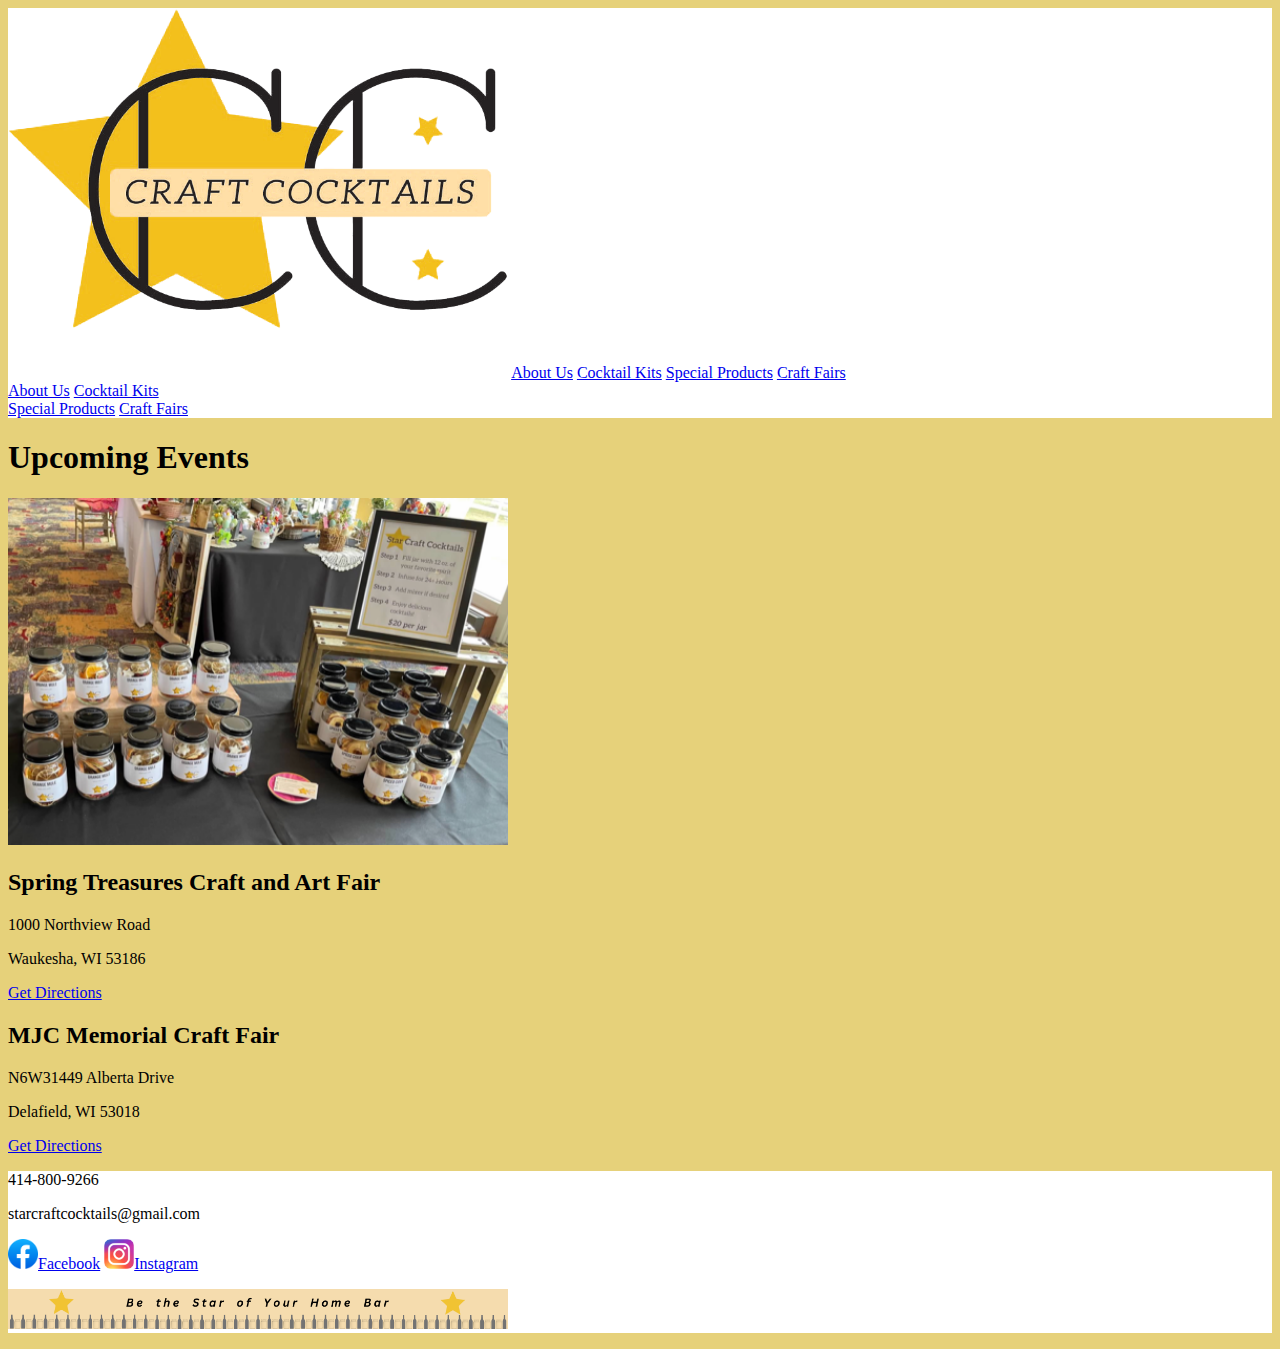
==== fairs.html @ 5c6d2039 "Client Project In Progress" ====
<!DOCTYPE html>
<html lang="en">
<head>
    <meta charset="UTF-8">
    <meta http-equiv="X-UA-Compatible" content="IE=edge">
    <meta name="viewport" content="width=device-width, initial-scale=1.0">
    <title>Star Craft Cocktails</title>
    <link rel="stylesheet" href="styles.css">
</head>
<header>
    <nav class="mobile">
        <a href="home.html"><img class="logo" src="images/logo_nobackground.png" width="500" alt="logo"></a>
        <a href="about.html">About Us</a>
        <a href="kits.html">Cocktail Kits</a>
        <a href="special.html">Special Products</a>
        <a href="fairs.html">Craft Fairs</a>
    </nav>
    <div class="desktop_left">
        <nav>
            <a href="about.html">About Us</a>
            <a href="kits.html">Cocktail Kits</a>
        </nav>
    </div>
    <div class="desktop_right">
        <a href="special.html">Special Products</a>
        <a href="fairs.html">Craft Fairs</a>
    </div>
</header>
<body>
    <h1>Upcoming Events</h1>
    <img src="images/craft_fair.PNG" alt="Craft Fair" width="500">
    <h2>Spring Treasures Craft and Art Fair</h2>
    <p>1000 Northview Road</p>
    <p>Waukesha, WI 53186</p>
    <a href="https://www.google.com/maps/place/1000+Northview+Rd,+Waukesha,+WI+53188/@43.0346585,-88.2413614,17z/data=!3m1!4b1!4m6!3m5!1s0x8805a8ce07b3fbdd:0x9d43ce23d620c50!8m2!3d43.0346585!4d-88.2413614!16s%2Fg%2F11c237wjq8">Get Directions</a>
    <h2>MJC Memorial Craft Fair</h2>
    <p>N6W31449 Alberta Drive</p>
    <p>Delafield, WI 53018</p>
    <a href="https://www.google.com/maps/place/N6W31449+Alberta+Dr,+Delafield,+WI+53018/@43.038132,-88.372245,17z/data=!3m1!4b1!4m6!3m5!1s0x8805b0fab4f8adb1:0x6c5d7cfbed56c62e!8m2!3d43.038132!4d-88.372245!16s%2Fg%2F11dzm_vcfm">Get Directions</a>
</body>
<footer>
    <p>414-800-9266</p>
    <p>starcraftcocktails@gmail.com</p>
    <a href="https://www.facebook.com/people/Star-Craft-Cocktails/100087951079309/"><img src="images/facebook.png" width="30">Facebook</a>
    <a href="https://www.instagram.com/starcraftcocktails/"><img src=images/instagram.webp width="30">Instagram</a>
    <p><img src="images/tagline_graphic_desktop.png" width="500"></p>
</footer>
</html>
---- styles.css ----
header{
    background-color: white;
}

body{
    background-color: #e6d17a;
}

footer{
    background-color: white;
}
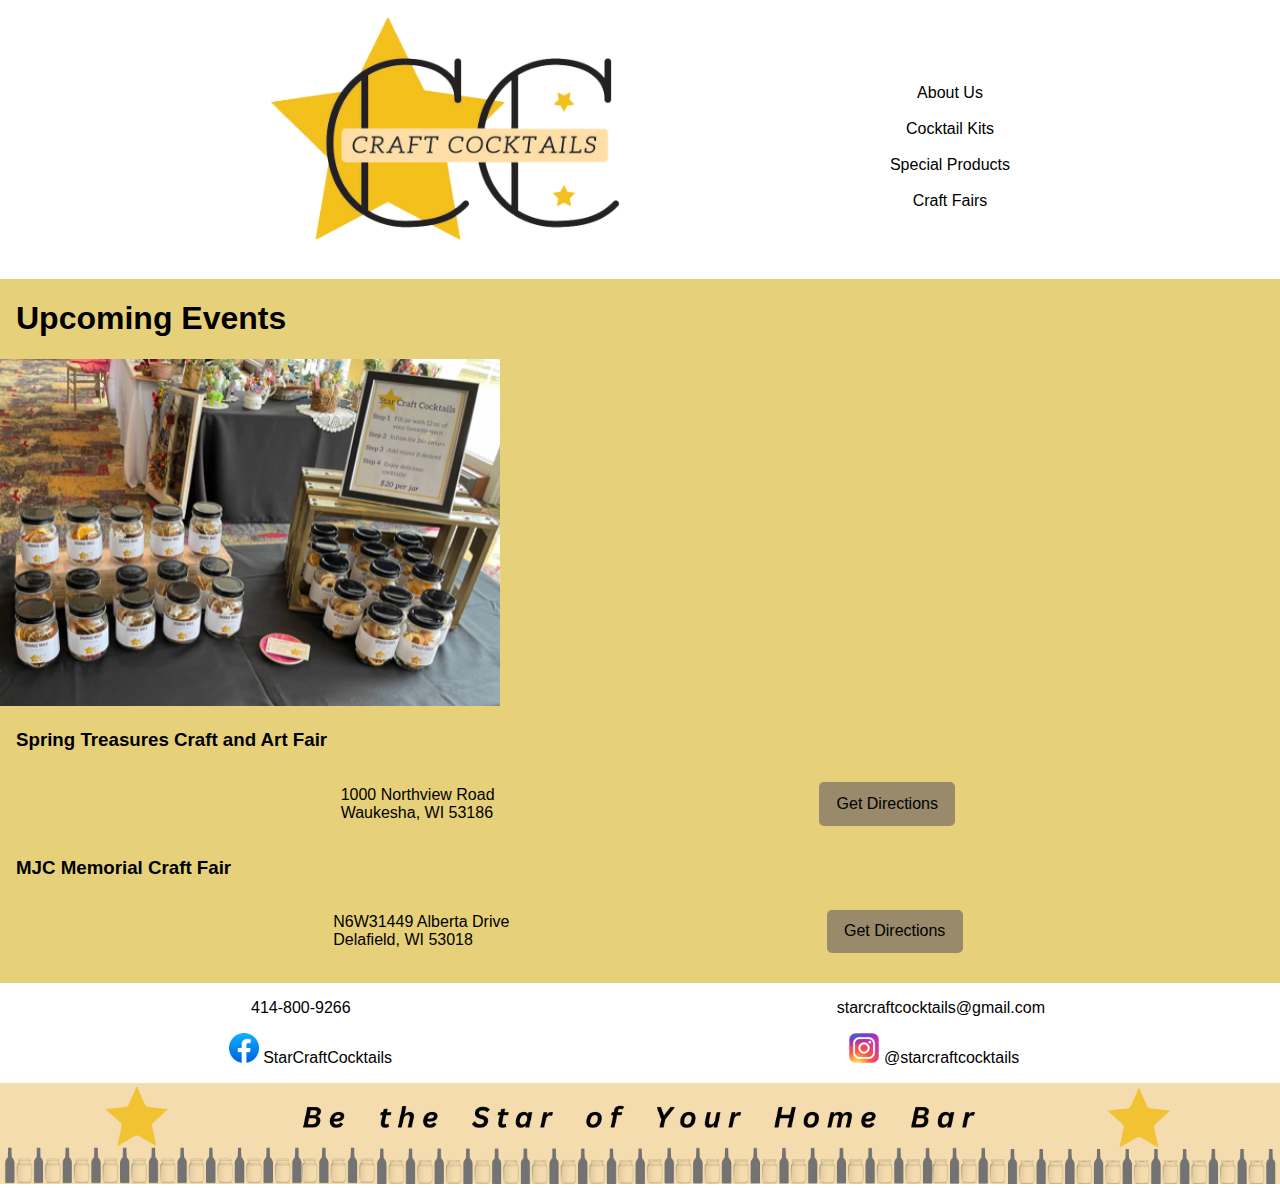
==== commit 57470b29: "Client Project in Progress" ====
--- a/fairs.html
+++ b/fairs.html
@@ -6,15 +6,29 @@
     <meta name="viewport" content="width=device-width, initial-scale=1.0">
     <title>Star Craft Cocktails</title>
     <link rel="stylesheet" href="styles.css">
+    <link rel="apple-touch-icon" sizes="180x180" href="images/apple-touch-icon.png">
+<link rel="icon" type="image/png" sizes="32x32" href="images/favicon-32x32.png">
+<link rel="icon" type="image/png" sizes="16x16" href="images/favicon-16x16.png">
+<link rel="manifest" href="images/site.webmanifest">
+<link rel="mask-icon" href="images/safari-pinned-tab.svg" color="#5bbad5">
+<link rel="shortcut icon" href="images/favicon.ico">
+<meta name="msapplication-TileColor" content="#da532c">
+<meta name="msapplication-config" content="images/browserconfig.xml">
+<meta name="theme-color" content="#ffffff">
 </head>
 <header>
+    <div class="mobiles">
+    <a href="home.html"><img class="logo" src="images/logo_nobackground.png" width="350" alt="logo"></a>
     <nav class="mobile">
-        <a href="home.html"><img class="logo" src="images/logo_nobackground.png" width="500" alt="logo"></a>
         <a href="about.html">About Us</a>
+        <br>
         <a href="kits.html">Cocktail Kits</a>
+        <br>
         <a href="special.html">Special Products</a>
+        <br>
         <a href="fairs.html">Craft Fairs</a>
     </nav>
+    </div>
     <div class="desktop_left">
         <nav>
             <a href="about.html">About Us</a>
@@ -29,20 +43,29 @@
 <body>
     <h1>Upcoming Events</h1>
     <img src="images/craft_fair.PNG" alt="Craft Fair" width="500">
-    <h2>Spring Treasures Craft and Art Fair</h2>
-    <p>1000 Northview Road</p>
-    <p>Waukesha, WI 53186</p>
-    <a href="https://www.google.com/maps/place/1000+Northview+Rd,+Waukesha,+WI+53188/@43.0346585,-88.2413614,17z/data=!3m1!4b1!4m6!3m5!1s0x8805a8ce07b3fbdd:0x9d43ce23d620c50!8m2!3d43.0346585!4d-88.2413614!16s%2Fg%2F11c237wjq8">Get Directions</a>
-    <h2>MJC Memorial Craft Fair</h2>
-    <p>N6W31449 Alberta Drive</p>
-    <p>Delafield, WI 53018</p>
-    <a href="https://www.google.com/maps/place/N6W31449+Alberta+Dr,+Delafield,+WI+53018/@43.038132,-88.372245,17z/data=!3m1!4b1!4m6!3m5!1s0x8805b0fab4f8adb1:0x6c5d7cfbed56c62e!8m2!3d43.038132!4d-88.372245!16s%2Fg%2F11dzm_vcfm">Get Directions</a>
+    
+    <h3>Spring Treasures Craft and Art Fair</h3>
+    <div class="mores">
+    <p>1000 Northview Road <br> Waukesha, WI 53186</p>
+    <a href="https://www.google.com/maps/place/1000+Northview+Rd,+Waukesha,+WI+53188/@43.0346585,-88.2413614,17z/data=!3m1!4b1!4m6!3m5!1s0x8805a8ce07b3fbdd:0x9d43ce23d620c50!8m2!3d43.0346585!4d-88.2413614!16s%2Fg%2F11c237wjq8" class="more">Get Directions</a>
+    </div>
+    
+    <h3>MJC Memorial Craft Fair</h3>
+    <div class="mores">
+    <p>N6W31449 Alberta Drive <br> Delafield, WI 53018</p>
+    <a href="https://www.google.com/maps/place/N6W31449+Alberta+Dr,+Delafield,+WI+53018/@43.038132,-88.372245,17z/data=!3m1!4b1!4m6!3m5!1s0x8805b0fab4f8adb1:0x6c5d7cfbed56c62e!8m2!3d43.038132!4d-88.372245!16s%2Fg%2F11dzm_vcfm" class="more">Get Directions</a>
+    </div>
+    <br>
 </body>
 <footer>
+    <div class="contact">
     <p>414-800-9266</p>
     <p>starcraftcocktails@gmail.com</p>
-    <a href="https://www.facebook.com/people/Star-Craft-Cocktails/100087951079309/"><img src="images/facebook.png" width="30">Facebook</a>
-    <a href="https://www.instagram.com/starcraftcocktails/"><img src=images/instagram.webp width="30">Instagram</a>
-    <p><img src="images/tagline_graphic_desktop.png" width="500"></p>
+    </div>
+    <div class="socials">
+    <a href="https://www.facebook.com/people/Star-Craft-Cocktails/100087951079309/"  target="_blank" rel="noreferrer noopener"><img src="images/facebook.png" width="30"> StarCraftCocktails</a>
+    <a href="https://www.instagram.com/starcraftcocktails/"  target="_blank" rel="noreferrer noopener"><img src=images/instagram.webp width="30"> @starcraftcocktails</a>
+    </div>
+    <img src="images/tagline_graphic_desktop.png">
 </footer>
 </html>--- a/styles.css
+++ b/styles.css
@@ -1,11 +1,155 @@
 header{
     background-color: white;
+    font-family: Verdana, Geneva, Tahoma, sans-serif;
+    padding-top: 1rem;
 }
 
 body{
     background-color: #e6d17a;
+    font-family: Verdana, Geneva, Tahoma, sans-serif;
+    margin: 0;
+}
+
+h1, h2, h3, p{
+    padding-left: 1rem;
+}
+
+.mobile{
+    display: flex;
+    flex-direction: column;
+    align-items: center;
+}
+
+.mobiles{
+    display: flex;
+    flex-direction: row;
+    align-items: center;
+    justify-content: space-evenly;
 }
 
 footer{
     background-color: white;
-}+    font-family: Verdana, Geneva, Tahoma, sans-serif;
+    margin: 0;
+}
+
+footer>img{
+    display: inline-block;
+    margin-top: 1rem;
+}
+
+img{
+    max-width: 100%;
+}
+
+.click{
+    display: flex;
+    flex-direction: row;
+    justify-content: space-between;
+    padding: 1rem;
+    background-color: #f2c657;
+    width: 25rem;
+    border: black;
+    border-style: solid;
+    border-width: medium;
+}
+
+.click:hover{
+    color: white;
+    background-color: #988a6a;
+    border-color: black;
+}
+
+.kits{
+    display: flex;
+    justify-content: center;
+    flex-wrap: wrap;
+}
+
+.kits>img{
+    padding-bottom: 1rem;
+    padding-top: 3rem;
+}
+
+.desktop_left, .desktop_right{
+    display: none;
+}
+
+.contact, .socials{
+    display: flex;
+    flex-direction: row;
+    justify-content: space-around;
+}
+
+.socials{
+    padding-right: 2rem;
+}
+
+.more{
+    padding-top: .6rem;
+    padding-bottom: .6rem;
+    padding-left: .9rem;
+    padding-right: .9rem;
+    background-color: #988a6a;
+    color: black;
+    text-decoration: none;
+    float: right;
+    border-radius: 5px;
+    border-color: transparent;
+    border-width: medium;
+    border-style: solid;
+}
+
+.more:hover{
+    color: black;
+    background-color: #f2c657;
+    border-color: white;
+}
+
+.mores{
+    display: flex;
+    flex-direction: row;
+    justify-content: space-evenly;
+    align-items: center;
+}
+
+nav>a, h1, h2, a{
+    color: black;
+    text-decoration: none;
+}
+
+.about>p{
+    padding-left: 3rem;
+}
+
+.about>h1, .about>h2, .about>img{
+    padding-left: 1rem;
+}
+
+.bundle{
+    display: flex;
+    flex-direction: column;
+    justify-content: space-between;
+    padding: 1rem;
+    background-color: #f2c657;
+    width: 25rem;
+    border: black;
+    border-style: solid;
+    border-width: medium;
+}
+
+.pair{
+    display: flex;
+    flex-direction: row;
+    padding: 2rem;
+}
+
+.new>img{
+    display: none;
+}
+
+.bundle:hover{
+    color: white;
+    background-color: #988a6a;
+    border-color: black;
+}
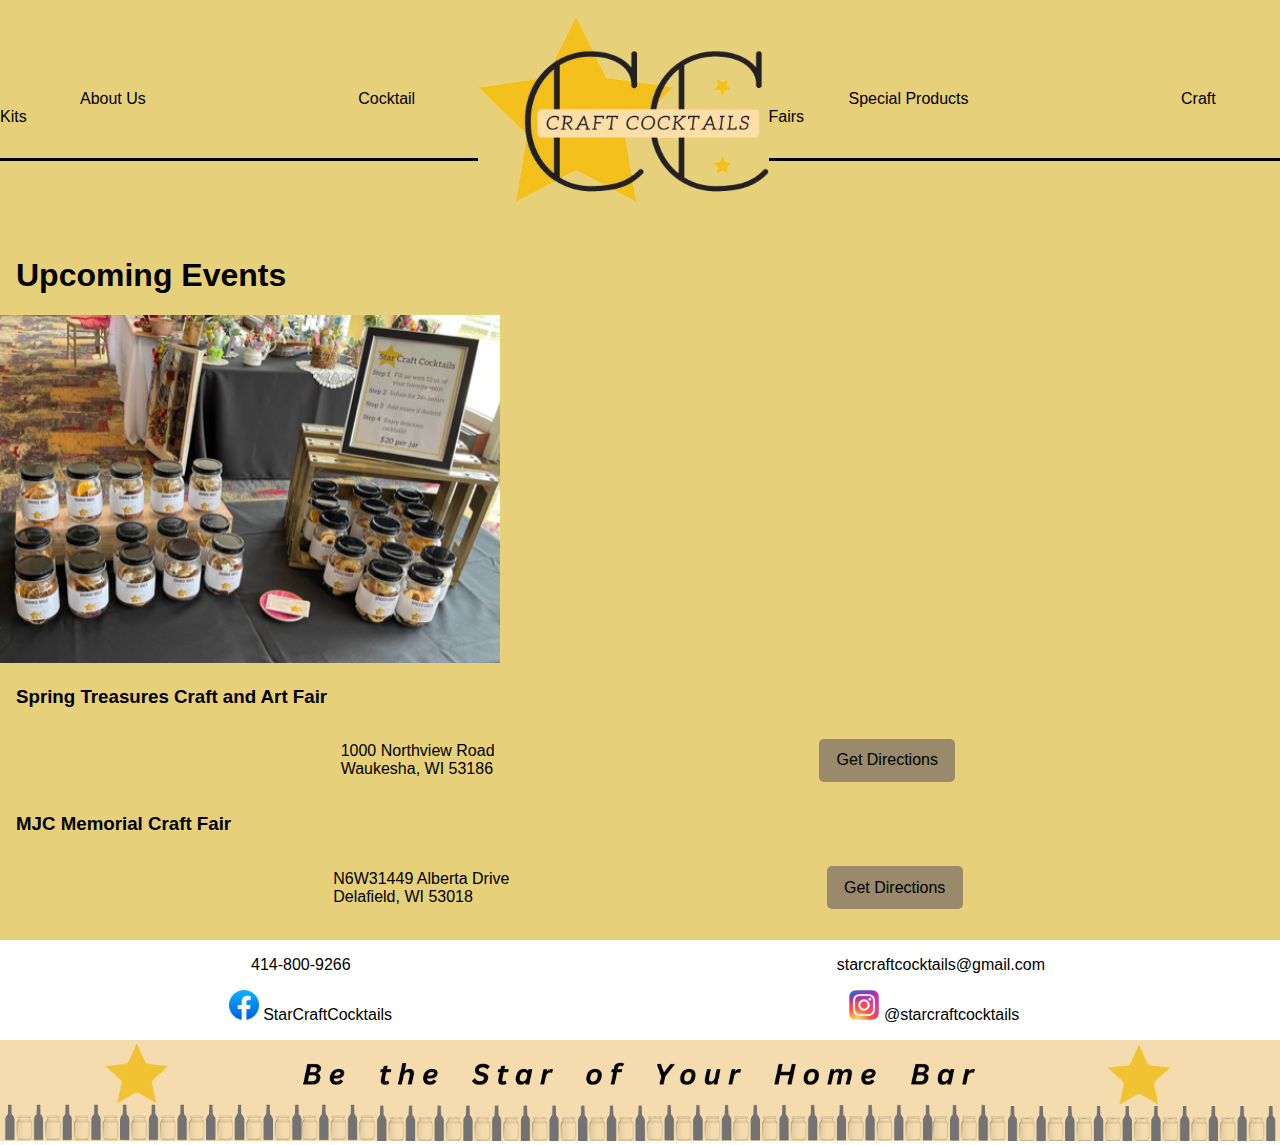
==== commit e6f0624d: "Client In Progress" ====
--- a/fairs.html
+++ b/fairs.html
@@ -29,19 +29,25 @@
         <a href="fairs.html">Craft Fairs</a>
     </nav>
     </div>
+    <div class="desktop">
     <div class="desktop_left">
         <nav>
             <a href="about.html">About Us</a>
             <a href="kits.html">Cocktail Kits</a>
         </nav>
-    </div>
+        </div>
+        <a href="home.html"><img class="logo" src="images/logo_nobackground.png" width="350" alt="logo"></a>
     <div class="desktop_right">
+        <nav>
         <a href="special.html">Special Products</a>
         <a href="fairs.html">Craft Fairs</a>
+        </nav>
+    </div>
     </div>
 </header>
 <body>
     <h1>Upcoming Events</h1>
+    <div class="events"></div>
     <img src="images/craft_fair.PNG" alt="Craft Fair" width="500">
     
     <h3>Spring Treasures Craft and Art Fair</h3>
@@ -56,6 +62,7 @@
     <a href="https://www.google.com/maps/place/N6W31449+Alberta+Dr,+Delafield,+WI+53018/@43.038132,-88.372245,17z/data=!3m1!4b1!4m6!3m5!1s0x8805b0fab4f8adb1:0x6c5d7cfbed56c62e!8m2!3d43.038132!4d-88.372245!16s%2Fg%2F11dzm_vcfm" class="more">Get Directions</a>
     </div>
     <br>
+</div>
 </body>
 <footer>
     <div class="contact">
--- a/styles.css
+++ b/styles.css
@@ -52,6 +52,7 @@
     border: black;
     border-style: solid;
     border-width: medium;
+    margin: auto;
 }
 
 .click:hover{
@@ -153,3 +154,173 @@
     background-color: #988a6a;
     border-color: black;
 }
+
+.logo2{
+    display: none;
+}
+
+@media (min-width: 1200px){
+
+.desktop_left, .desktop_right{
+    display: flex;
+    align-items: center;
+    border-bottom: .2rem solid black;
+    padding: 0 0 2rem 0;
+}
+
+.desktop{
+    display: flex;
+    align-items: center;
+    flex-wrap: nowrap;
+    justify-content: space-around;
+}
+
+.logo2{
+    display: block;
+    background-color: whitesmoke;
+    border-radius: 75px;
+    padding: 1rem 2rem 0 2rem;
+}
+
+header{
+    background-color: #e6d17a;
+    margin-bottom: 1rem;
+}
+
+.mobiles{
+    display: none;
+}
+
+nav>a{
+    padding: 0 8rem 0 5rem;
+}
+
+
+.meet{
+    display: flex;
+    flex-direction: row;
+    justify-content: space-around;
+    
+}
+
+.events{
+    display: flex;
+    flex-direction: row;
+}
+
+.kits{
+    display: grid;
+    grid-template-columns: 1fr 1fr 1fr;
+    grid-template-rows: auto auto auto;
+    gap: 4rem;
+    padding: 2rem;
+}
+
+.item1{
+    grid-area: 1/1/2/2;
+    align-self: center;
+}
+
+.item2{
+    grid-area: 1/2/2/3;
+    align-self: center;
+}
+
+.item3{
+    grid-area: 1/3/2/4;
+    align-self: center;
+}
+
+.item4{
+    grid-area: 2/1/2/3;
+    align-self: center;
+}
+
+.item5{
+    grid-area: 2/2/3/3;
+    align-self: center;
+}
+
+.item6{
+    grid-area: 2/3/3/4;
+    align-self: center;
+}
+
+.item7{
+    grid-area: 3/1/4/2;
+    align-self: center;
+}
+
+.item8{
+    grid-area: 3/2/4/3;
+    align-self: center;
+}
+
+.item9{
+    grid-area: 3/3/4/4;
+    align-self: center;
+}
+
+.bundles{
+    display: grid;
+    grid-template-columns: 1fr 1fr;
+    grid-template-rows: auto auto auto auto;
+    gap: 1rem;
+    padding: 2rem;
+}
+
+.bundle9{
+    grid-area: 1/1/2/2;
+    align-self: center;
+}
+
+.bundle1{
+    grid-area: 1/2/2/3;
+    align-self: center;
+}
+
+.bundle2{
+    grid-area: 2/1/3/2;
+    align-self: center;
+}
+
+.bundle3{
+    grid-area: 2/2/3/3;
+    align-self: center;
+}
+
+.bundle4{
+    grid-area: 3/1/4/2;
+    align-self: center;
+}
+
+.bundle5{
+    grid-area: 3/2/4/3;
+    align-self: center;
+}
+
+.bundle6{
+    grid-area: 4/1/5/2;
+    align-self: center;
+}
+
+.bundle7{
+    grid-area: 4/2/5/3;
+    align-self: center;
+}
+
+.column_left{
+    display: inline-block;
+    width: 48%;
+    vertical-align: text-top;
+}
+
+.column_right{
+    display: inline-block;
+    width: 48%;
+    vertical-align: text-top;
+}
+
+
+
+}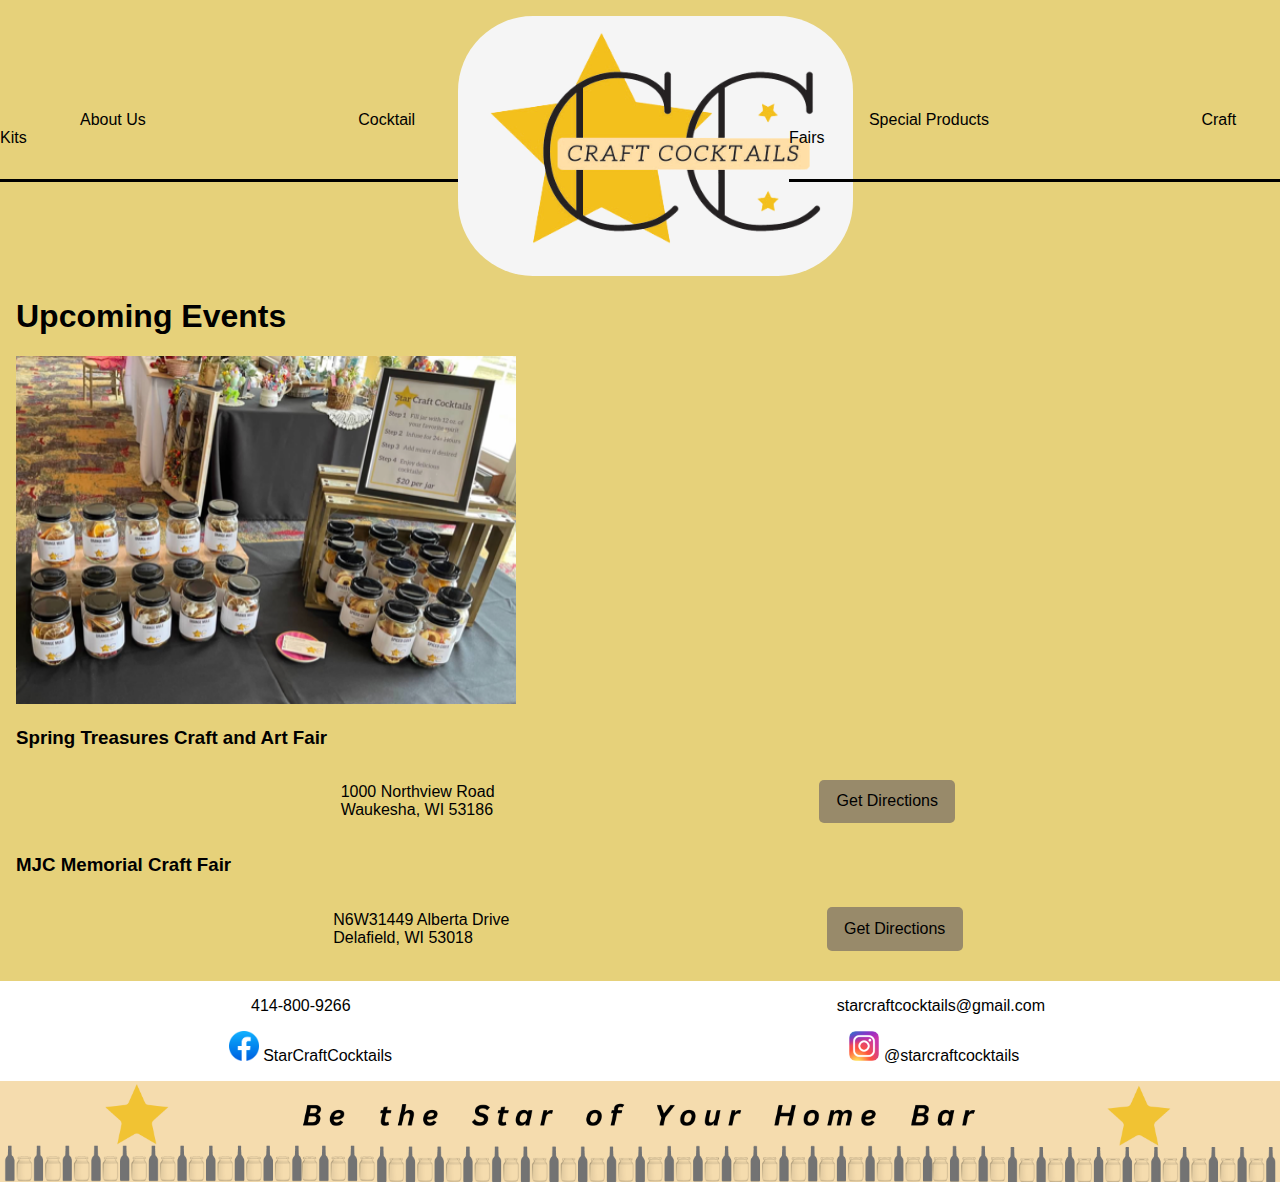
==== commit d869f45d: "In Progress" ====
--- a/fairs.html
+++ b/fairs.html
@@ -18,7 +18,7 @@
 </head>
 <header>
     <div class="mobiles">
-    <a href="home.html"><img class="logo" src="images/logo_nobackground.png" width="350" alt="logo"></a>
+    <a href="home.html"><img class="logo1" src="images/logo_nobackground.png" width="350" alt="logo"></a>
     <nav class="mobile">
         <a href="about.html">About Us</a>
         <br>
@@ -36,7 +36,7 @@
             <a href="kits.html">Cocktail Kits</a>
         </nav>
         </div>
-        <a href="home.html"><img class="logo" src="images/logo_nobackground.png" width="350" alt="logo"></a>
+        <a href="home.html"><img class="logo2" src="images/logo_nobackground.png" width="350" alt="logo"></a>
     <div class="desktop_right">
         <nav>
         <a href="special.html">Special Products</a>
@@ -48,21 +48,21 @@
 <body>
     <h1>Upcoming Events</h1>
     <div class="events"></div>
-    <img src="images/craft_fair.PNG" alt="Craft Fair" width="500">
+        <img class="fair" src="images/craft_fair.PNG" alt="Craft Fair" width="500">
     
-    <h3>Spring Treasures Craft and Art Fair</h3>
-    <div class="mores">
-    <p>1000 Northview Road <br> Waukesha, WI 53186</p>
-    <a href="https://www.google.com/maps/place/1000+Northview+Rd,+Waukesha,+WI+53188/@43.0346585,-88.2413614,17z/data=!3m1!4b1!4m6!3m5!1s0x8805a8ce07b3fbdd:0x9d43ce23d620c50!8m2!3d43.0346585!4d-88.2413614!16s%2Fg%2F11c237wjq8" class="more">Get Directions</a>
+        <h3>Spring Treasures Craft and Art Fair</h3>
+        <div class="mores">
+            <p>1000 Northview Road <br> Waukesha, WI 53186</p>
+            <a href="https://www.google.com/maps/place/1000+Northview+Rd,+Waukesha,+WI+53188/@43.0346585,-88.2413614,17z/data=!3m1!4b1!4m6!3m5!1s0x8805a8ce07b3fbdd:0x9d43ce23d620c50!8m2!3d43.0346585!4d-88.2413614!16s%2Fg%2F11c237wjq8" class="more">Get Directions</a>
+        </div>
+    
+        <h3>MJC Memorial Craft Fair</h3>
+        <div class="mores">
+            <p>N6W31449 Alberta Drive <br> Delafield, WI 53018</p>
+            <a href="https://www.google.com/maps/place/N6W31449+Alberta+Dr,+Delafield,+WI+53018/@43.038132,-88.372245,17z/data=!3m1!4b1!4m6!3m5!1s0x8805b0fab4f8adb1:0x6c5d7cfbed56c62e!8m2!3d43.038132!4d-88.372245!16s%2Fg%2F11dzm_vcfm" class="more">Get Directions</a>
+        </div>
+        <br>
     </div>
-    
-    <h3>MJC Memorial Craft Fair</h3>
-    <div class="mores">
-    <p>N6W31449 Alberta Drive <br> Delafield, WI 53018</p>
-    <a href="https://www.google.com/maps/place/N6W31449+Alberta+Dr,+Delafield,+WI+53018/@43.038132,-88.372245,17z/data=!3m1!4b1!4m6!3m5!1s0x8805b0fab4f8adb1:0x6c5d7cfbed56c62e!8m2!3d43.038132!4d-88.372245!16s%2Fg%2F11dzm_vcfm" class="more">Get Directions</a>
-    </div>
-    <br>
-</div>
 </body>
 <footer>
     <div class="contact">
--- a/styles.css
+++ b/styles.css
@@ -67,9 +67,9 @@
     flex-wrap: wrap;
 }
 
-.kits>img{
-    padding-bottom: 1rem;
-    padding-top: 3rem;
+
+.item1, .item2, .item3, .item4, .item5, .item6, .item7, .item8, .item9{
+    padding-top: 3.5rem;
 }
 
 .desktop_left, .desktop_right{
@@ -159,6 +159,15 @@
     display: none;
 }
 
+.fair{
+    padding-left: 1rem;
+}
+
+.meet, .seller{
+    padding-left: 2rem;
+}
+
+
 @media (min-width: 1200px){
 
 .desktop_left, .desktop_right{
@@ -194,7 +203,6 @@
 nav>a{
     padding: 0 8rem 0 5rem;
 }
-
 
 .meet{
     display: flex;
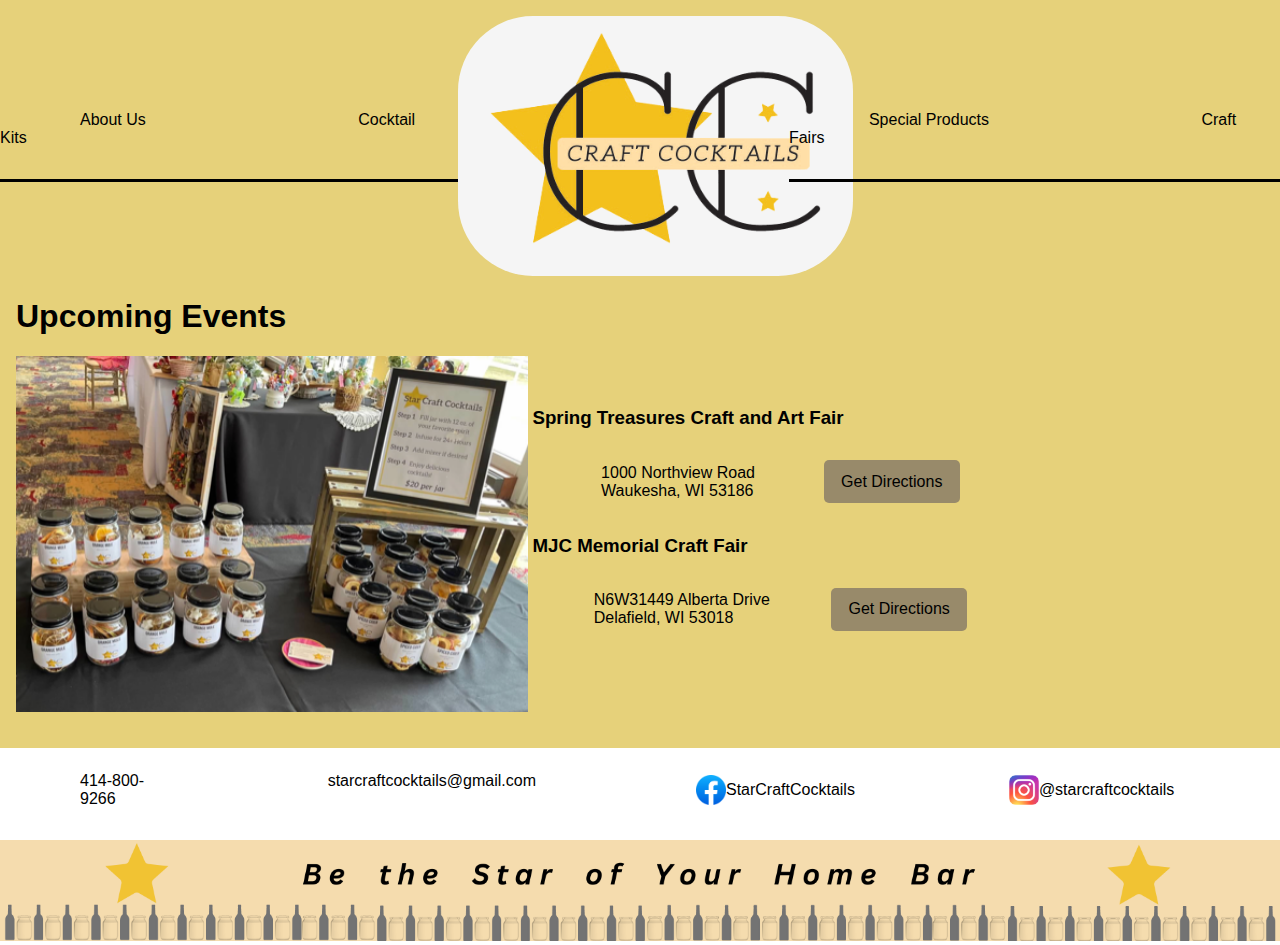
==== commit 3931b4e3: "In Progress" ====
--- a/fairs.html
+++ b/fairs.html
@@ -48,31 +48,37 @@
 <body>
     <h1>Upcoming Events</h1>
     <div class="events"></div>
-        <img class="fair" src="images/craft_fair.PNG" alt="Craft Fair" width="500">
+        <div class="fairs_left">
+        <img class="fair" src="images/craft_fair.PNG" alt="Craft Fair" width="600">
+        </div>
     
+        <div class="fairs_right">
         <h3>Spring Treasures Craft and Art Fair</h3>
         <div class="mores">
             <p>1000 Northview Road <br> Waukesha, WI 53186</p>
-            <a href="https://www.google.com/maps/place/1000+Northview+Rd,+Waukesha,+WI+53188/@43.0346585,-88.2413614,17z/data=!3m1!4b1!4m6!3m5!1s0x8805a8ce07b3fbdd:0x9d43ce23d620c50!8m2!3d43.0346585!4d-88.2413614!16s%2Fg%2F11c237wjq8" class="more">Get Directions</a>
+            <a href="https://www.google.com/maps/place/1000+Northview+Rd,+Waukesha,+WI+53188/@43.0346585,-88.2413614,17z/data=!3m1!4b1!4m6!3m5!1s0x8805a8ce07b3fbdd:0x9d43ce23d620c50!8m2!3d43.0346585!4d-88.2413614!16s%2Fg%2F11c237wjq8" target="_blank" rel="noreferrer noopener" class="more">Get Directions</a>
         </div>
     
         <h3>MJC Memorial Craft Fair</h3>
         <div class="mores">
             <p>N6W31449 Alberta Drive <br> Delafield, WI 53018</p>
-            <a href="https://www.google.com/maps/place/N6W31449+Alberta+Dr,+Delafield,+WI+53018/@43.038132,-88.372245,17z/data=!3m1!4b1!4m6!3m5!1s0x8805b0fab4f8adb1:0x6c5d7cfbed56c62e!8m2!3d43.038132!4d-88.372245!16s%2Fg%2F11dzm_vcfm" class="more">Get Directions</a>
+            <a href="https://www.google.com/maps/place/N6W31449+Alberta+Dr,+Delafield,+WI+53018/@43.038132,-88.372245,17z/data=!3m1!4b1!4m6!3m5!1s0x8805b0fab4f8adb1:0x6c5d7cfbed56c62e!8m2!3d43.038132!4d-88.372245!16s%2Fg%2F11dzm_vcfm" target="_blank" rel="noreferrer noopener" class="more">Get Directions</a>
+        </div>
         </div>
         <br>
     </div>
 </body>
 <footer>
+    <div class="foot">
     <div class="contact">
     <p>414-800-9266</p>
     <p>starcraftcocktails@gmail.com</p>
     </div>
     <div class="socials">
-    <a href="https://www.facebook.com/people/Star-Craft-Cocktails/100087951079309/"  target="_blank" rel="noreferrer noopener"><img src="images/facebook.png" width="30"> StarCraftCocktails</a>
-    <a href="https://www.instagram.com/starcraftcocktails/"  target="_blank" rel="noreferrer noopener"><img src=images/instagram.webp width="30"> @starcraftcocktails</a>
+    <a href="https://www.facebook.com/people/Star-Craft-Cocktails/100087951079309/"  target="_blank" rel="noreferrer noopener"><img src="images/facebook.png" width="30" alt="Facebook"> StarCraftCocktails</a>
+    <a href="https://www.instagram.com/starcraftcocktails/"  target="_blank" rel="noreferrer noopener"><img src=images/instagram.webp width="30" alt="Instagram"> @starcraftcocktails</a>
     </div>
-    <img src="images/tagline_graphic_desktop.png">
+    </div>
+    <img src="images/tagline_graphic_desktop.png" alt="Tagline">
 </footer>
 </html>--- a/styles.css
+++ b/styles.css
@@ -167,6 +167,14 @@
     padding-left: 2rem;
 }
 
+.socials>a{
+    display: flex;
+    align-items: center;
+}
+
+
+
+
 
 @media (min-width: 1200px){
 
@@ -213,7 +221,21 @@
 
 .events{
     display: flex;
-    flex-direction: row;
+    flex-direction: column-reverse;
+}
+
+.fairs_left{
+    display: inline-block;
+    width: 40%;
+    vertical-align: text-top;
+    padding-bottom: 2rem;
+}
+
+.fairs_right{
+    display: inline-block;
+    width: 40%;
+    vertical-align: text-top;
+    padding-top: 2rem;
 }
 
 .kits{
@@ -221,7 +243,8 @@
     grid-template-columns: 1fr 1fr 1fr;
     grid-template-rows: auto auto auto;
     gap: 4rem;
-    padding: 2rem;
+    padding: 2.5rem;
+    text-align: center;
 }
 
 .item1{
@@ -240,7 +263,7 @@
 }
 
 .item4{
-    grid-area: 2/1/2/3;
+    grid-area: 2/1/3/2;
     align-self: center;
 }
 
@@ -321,6 +344,7 @@
     display: inline-block;
     width: 48%;
     vertical-align: text-top;
+    padding-left: 2%;
 }
 
 .column_right{
@@ -329,6 +353,48 @@
     vertical-align: text-top;
 }
 
-
+.foot{
+    display: flex;
+    flex-wrap: nowrap;
+    align-items: center;
+    justify-content: space-around;
+    padding-top: 0.5rem;
+}
+
+
+.contact>p{
+    padding-right: 5rem;
+    padding-left: 5rem;
+}
+
+.socials>a{
+    padding-right: 5rem;
+    padding-left: 5rem;
+    display: flex;
+    align-items: center;
+}
+
+.upcoming{
+    padding-top: 3.5rem;
+}
+
+nav>a:hover{
+    color: white;
+}
+
+.seller{
+    display: inline-block;
+    width: 20%;
+    vertical-align: text-top;
+    padding-bottom: 1rem;
+}
+
+.meet{
+    display: inline-block;
+    width: 35%;
+    padding-left: 5rem;
+    padding-top: 15rem;
+    vertical-align: text-top;
+}
 
 }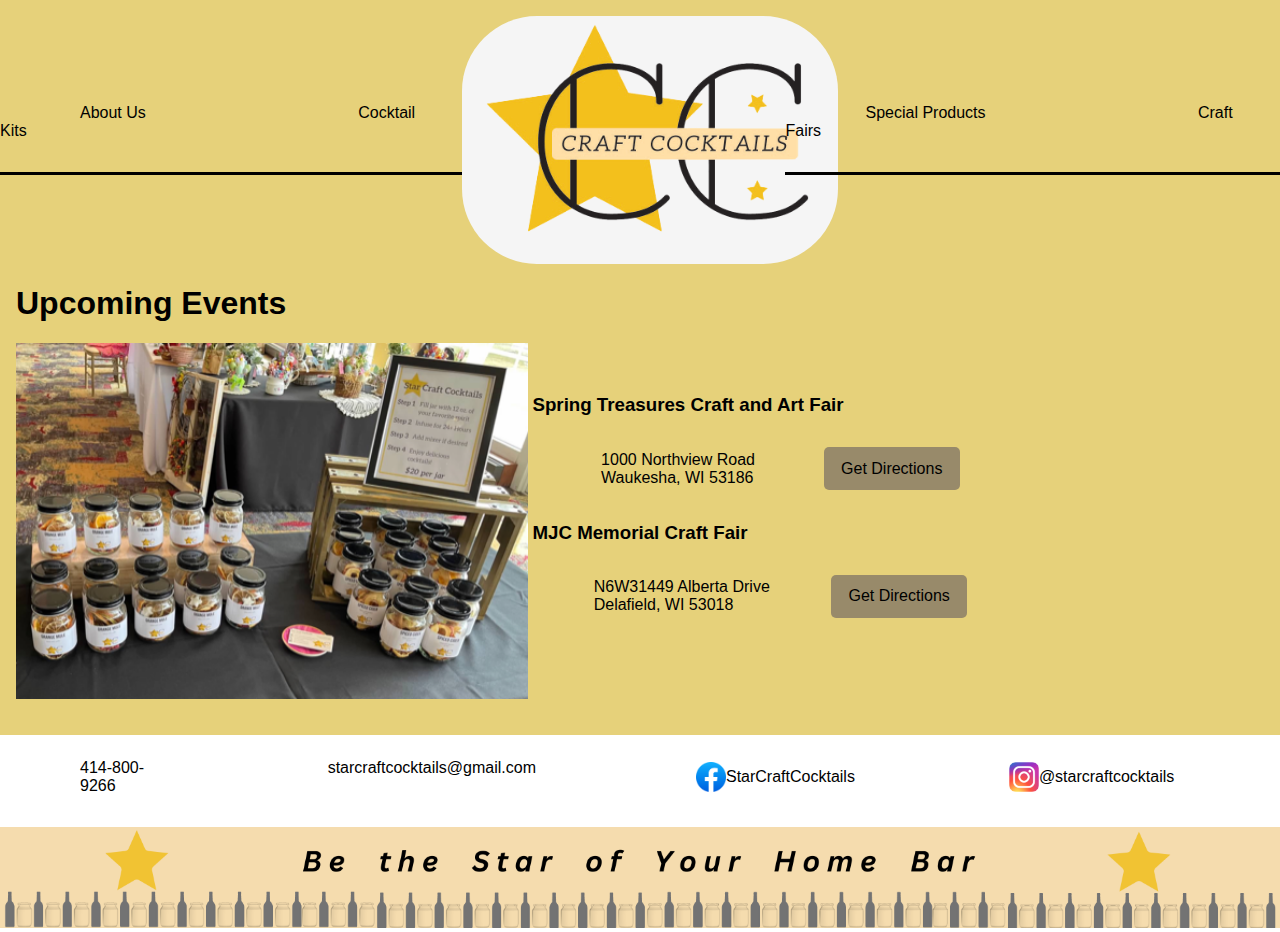
==== commit 28e04b12: "Final Client Project" ====
--- a/fairs.html
+++ b/fairs.html
@@ -16,6 +16,7 @@
 <meta name="msapplication-config" content="images/browserconfig.xml">
 <meta name="theme-color" content="#ffffff">
 </head>
+<body>
 <header>
     <div class="mobiles">
     <a href="home.html"><img class="logo1" src="images/logo_nobackground.png" width="350" alt="logo"></a>
@@ -45,7 +46,6 @@
     </div>
     </div>
 </header>
-<body>
     <h1>Upcoming Events</h1>
     <div class="events"></div>
         <div class="fairs_left">
@@ -66,8 +66,6 @@
         </div>
         </div>
         <br>
-    </div>
-</body>
 <footer>
     <div class="foot">
     <div class="contact">
@@ -81,4 +79,5 @@
     </div>
     <img src="images/tagline_graphic_desktop.png" alt="Tagline">
 </footer>
+</body>
 </html>--- a/styles.css
+++ b/styles.css
@@ -1,6 +1,5 @@
 header{
     background-color: white;
-    font-family: Verdana, Geneva, Tahoma, sans-serif;
     padding-top: 1rem;
 }
 
@@ -10,7 +9,7 @@
     margin: 0;
 }
 
-h1, h2, h3, p{
+h3, p{
     padding-left: 1rem;
 }
 
@@ -29,8 +28,6 @@
 
 footer{
     background-color: white;
-    font-family: Verdana, Geneva, Tahoma, sans-serif;
-    margin: 0;
 }
 
 footer>img{
@@ -87,10 +84,7 @@
 }
 
 .more{
-    padding-top: .6rem;
-    padding-bottom: .6rem;
-    padding-left: .9rem;
-    padding-right: .9rem;
+    padding: .6rem .9rem;
     background-color: #988a6a;
     color: black;
     text-decoration: none;
@@ -119,6 +113,12 @@
     text-decoration: none;
 }
 
+h1, h2{
+    color: black;
+    text-decoration: none;
+    padding-left: 1rem;
+}
+
 .about>p{
     padding-left: 3rem;
 }
@@ -196,7 +196,11 @@
     display: block;
     background-color: whitesmoke;
     border-radius: 75px;
-    padding: 1rem 2rem 0 2rem;
+    padding: 0.5rem 1.8rem 0 1.5rem;
+}
+
+.logo2:hover{
+    background-color: #988a6a;
 }
 
 header{
